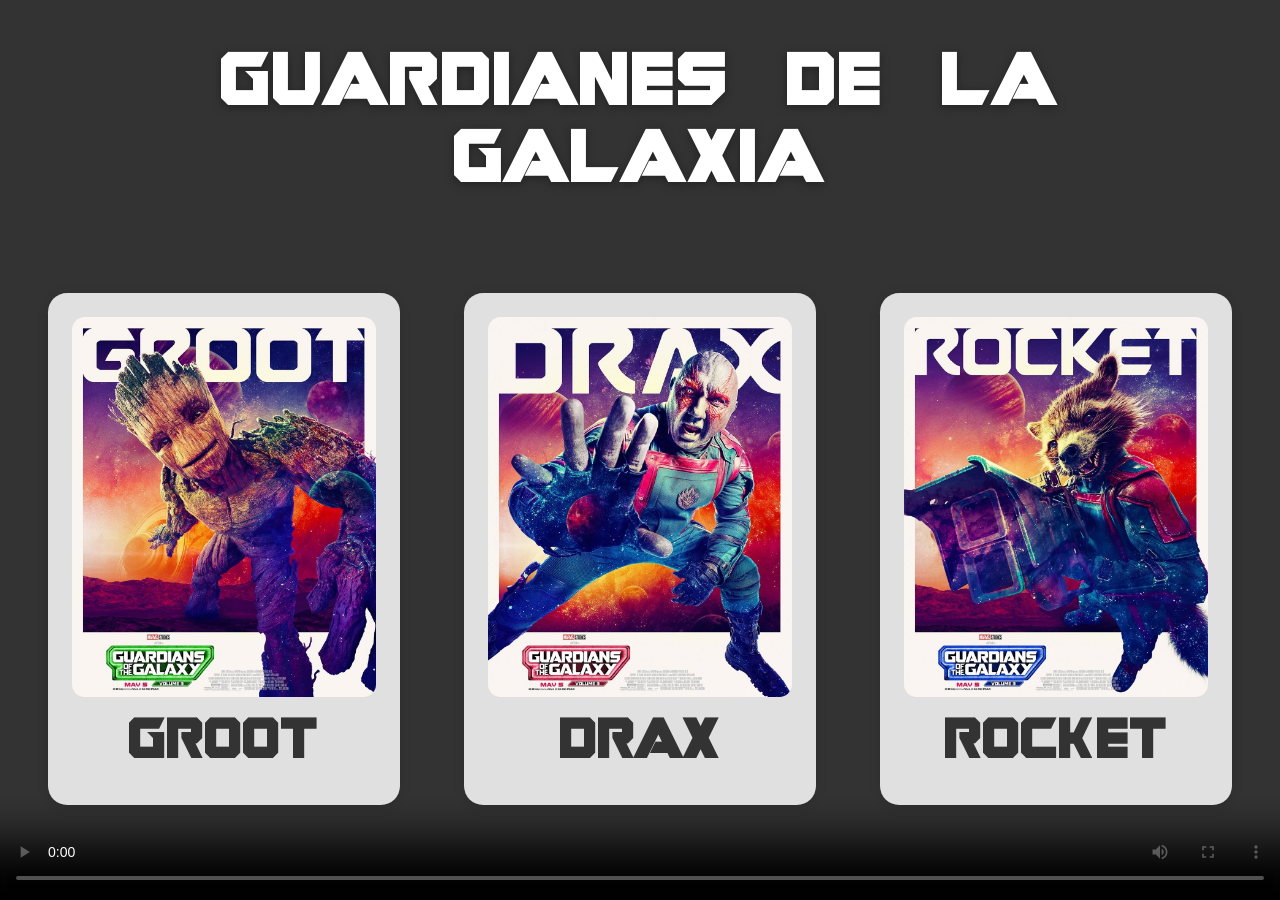
==== proyecto03/index.html @ 80d16e3f "Tarejetas guardianes de la galaxia" ====
<!DOCTYPE html>
<html lang="en">
<head>
  <meta charset="UTF-8">
  <meta name="viewport" content="width=device-width, initial-scale=1.0">
  <link rel="stylesheet" href="/proyecto03/css/reset.css">
  <link rel="stylesheet" href="/proyecto03/css/index.css">
  <title>Guardianes de la Galaxia</title>
</head>
<body>
  <main class="layout">
    <h1 class="layout__h1">Guardianes de La Galaxia</h1>
    <!-- <img src="/proyecto03/img/poster2.jpg" alt=""> -->
    <video src="/proyecto03/video/Redbone - Come and Get Your Love (Official Music Video) - RedboneVEVO (1080p, h264).mp4"
      autoplay loop playsinline controls></video>
    <!-- ------------ Groot ------------ -->
    <article class="layout__article layout__article--groot">
      <img src="/proyecto03/img/groot.jpeg" alt="" class="article__img">
      <div class="article__overlay">
        <h1 class="article__title">Groot</h1>
        <p class="article__description">Nuestro árbol favorito del universo. Puede que solo diga “Yo soy Groot”, pero cada vez que lo hace los fans sabemos que
        encierra todo un mundo de sentimientos. Desde Baby Groot bailando hasta el Groot gigante que arrasa en batalla, es puro
        corazón y epicidad.</p>        
      </div>
    </article>
    <!-- ------------ Drax ------------ -->
    <article class="layout__article layout__article--drax">
      <img src="/proyecto03/img/drax.jpeg" alt="" class="article__img">
      <div class="article__overlay">
        <h1 class="article__title">Drax</h1>
        <p class="article__description">El tanque del equipo. Literal hasta lo absurdo, pero justamente eso lo hace inolvidable. Es el que se lanza de cabeza
        contra los enemigos sin pensarlo dos veces, y al mismo tiempo nos regala los momentos más graciosos con su seriedad
        extrema. Una mezcla de fuerza bruta y comedia involuntaria que solo los fans de Drax entendemos.</p>        
      </div>
    </article>
    <!-- ------------ Rocket ------------ -->
    <article class="layout__article layout__article--rocket">
      <img src="/proyecto03/img/rocket.jpeg" alt="" class="article__img">
      <div class="article__overlay">
        <h1 class="article__title">Rocket</h1>
        <p class="article__description">El mapache más basado de toda la galaxia. Genio en armas, sarcasmo y explosivos, siempre está listo para una pelea o una
        respuesta afilada. Bajo su caparazón de rabia y ironía, Rocket es un personaje con un pasado duro y un corazón enorme,
        que se ha ganado un lugar eterno en el fandom.</p>        
      </div>
    </article>

  </main>
</body>
</html>
---- proyecto03/css/index.css ----
html, body {  
  margin: 0; /* Elimina el margen por defecto del navegador */
  padding: 0; /* Elimina el padding por defecto del navegador */
  overflow-x: hidden; /* Oculta la barra de scroll horizontal */
  box-sizing: border-box; /* Usa el modelo de caja border-box para todo */
}

.layout__h1 {
  grid-column: 1 / -1; /* El título ocupa todo el ancho del grid */
  font-family: 'Guardians', 'Poppins', sans-serif; /* Fuente personalizada y de respaldo */
  font-size: 3.2rem; /* Tamaño grande para el título */
  color: #fff; /* Color blanco para el texto */
  text-align: center; /* Centra el texto */
  margin-top: -50px; /* Sube el título hacia arriba */
  letter-spacing: 2px; /* Espaciado entre letras */
  text-shadow: 0 2px 8px #222; /* Sombra para mejor visibilidad */
  position: relative; /* Permite usar z-index */
  z-index: 2; /* El título queda por encima del fondo */
}

.article__title{
  font-family: 'Guardians', sans-serif; /* Fuente personalizada para títulos de tarjetas */
  font-size: 2.4rem; /* Tamaño del título de la tarjeta */
  color: #333; /* Color oscuro para el título */
  margin-top: 1rem; /* Espacio arriba del título */
  margin-bottom: 0.5rem; /* Espacio debajo del título */
  z-index: 2; /* Por encima de la imagen */
  position: relative; /* Permite usar z-index */
}

.article__img {
  max-width: 100%; /* La imagen no excede el ancho de la tarjeta */
  max-height: 25rem; /* Altura máxima de la imagen */
  object-fit: cover; /* La imagen cubre el espacio sin deformarse */
  border-radius: 0.8rem; /* Bordes redondeados */
  transition: filter 0.4s; /* Transición suave para el filtro al hacer hover */
}

.article__description {
  opacity: 0; /* Oculta la descripción por defecto */
  transition: opacity 0.4s; /* Transición suave de opacidad */
  position: absolute; /* Posiciona la descripción sobre la tarjeta */
  top: 0; left: 0; /* Ocupa toda la tarjeta */
  width: 100%; /* Ancho completo */
  height: 100%; /* Alto completo */
  background: rgba(255,255,255,0.85); /* Fondo blanco semitransparente */
  color: #222; /* Texto oscuro */
  display: flex; /* Usa flexbox para centrar el texto */
  align-items: center; /* Centra verticalmente */
  justify-content: center; /* Centra horizontalmente */
  padding: 2rem; /* Espaciado interno */
  text-align: center; /* Centra el texto */
  border-radius: 1.2rem; /* Bordes redondeados */
  font-size: 1.5rem; /* Tamaño del texto */
  pointer-events: none; /* No permite interacción cuando está oculto */
  z-index: 3; /* Por encima de la imagen */
}

.layout__article:hover .article__description {
  opacity: 1; /* Muestra la descripción al hacer hover */
  pointer-events: auto; /* Permite interacción cuando está visible */
}

.layout__article:hover .article__img {
  filter: blur(0.1px) brightness(0.99); /* Aplica un leve difuminado y oscurecimiento a la imagen al hacer hover */
}

@font-face {
  font-family: 'Guardians'; /* Nombre de la fuente personalizada */
  src: url('/proyecto03/fonts/Guardians.ttf') format('truetype'); /* Ruta de la fuente */
  font-weight: normal; /* Peso normal */
  font-style: normal; /* Estilo normal */
}

.layout {
  padding: 1.5rem 2rem 4rem 2rem; /* Espaciado interno (arriba, lados, abajo, lados) */
  position: relative; /* Permite posicionar elementos hijos absolutamente */
  width: 100vw; /* Ocupa todo el ancho de la ventana */
  min-height: 100vh; /* Altura mínima igual a la ventana */
  display: grid; /* Usa grid para organizar las tarjetas */
  grid-template-columns: repeat(3, 1fr); /* 3 columnas iguales */
  gap: 2rem; /* Espacio entre tarjetas */
  justify-items: center; /* Centra las tarjetas horizontalmente */
  align-items: center; /* Centra las tarjetas verticalmente */
  padding: 4rem 2rem; /* Espaciado superior e inferior */
  overflow: hidden; /* Oculta cualquier desbordamiento */
}

.layout > video {
  position: fixed; /* Fija el video al fondo de la pantalla */
  top: 0; left: 0; /* Posición inicial */
  width: 100vw; /* Ancho completo de la ventana */
  height: 100vh; /* Alto completo de la ventana */
  object-fit: cover; /* El video cubre todo el fondo */
  z-index: 0; /* Detrás de todo */
  pointer-events: none; /* El video no bloquea clics */
}

.layout__article {
  width: 22rem; /* Ancho fijo de la tarjeta */
  height: 32rem; /* Alto fijo de la tarjeta */
  position: relative; /* Permite posicionar elementos hijos absolutamente */
  z-index: 1; /* Por encima del video */
  background: rgba(255,255,255,0.85); /* Fondo blanco semitransparente */
  border-radius: 1.2rem; /* Bordes redondeados */
  box-shadow: 0 2px 12px rgba(0,0,0,0.12); /* Sombra */
  overflow: hidden; /* Oculta desbordes */
  display: flex; /* Usa flexbox para organizar el contenido */
  flex-direction: column; /* Apila los elementos verticalmente */
  align-items: center; /* Centra horizontalmente */
  padding: 1.5rem; /* Espaciado interno */
  transition: transform 0.2s; /* Animación al hacer hover */
  box-sizing: border-box; /* Incluye el padding en el tamaño */
}

.layout__article:hover {
  transform: translateY(-8px) scale(1.04); /* Sube y agranda la tarjeta al hacer hover */
}


/* Responsivo: 1 columna en pantallas medianas */
@media (max-width: 900px) {
  .layout {
    grid-template-columns: 1fr; /* Solo una columna */
  }
}

/* Responsivo: Ajusta padding y tamaño en móviles */
@media (max-width: 600px) {
  .layout {
    grid-template-columns: 1fr; /* Una columna */
    padding: 2rem 0.5rem; /* Menos padding en móviles */
  }
  .layout__h1 {
    margin-top: 0; /* O ajusta a un valor que te guste, por ejemplo 1rem */
  }
  .layout__article {
    width: 22rem;      /* Mantiene el tamaño original */
    min-height: 32rem; /* Mantiene la altura original */
    padding: 1.5rem;   /* Espaciado interno */
  }
}
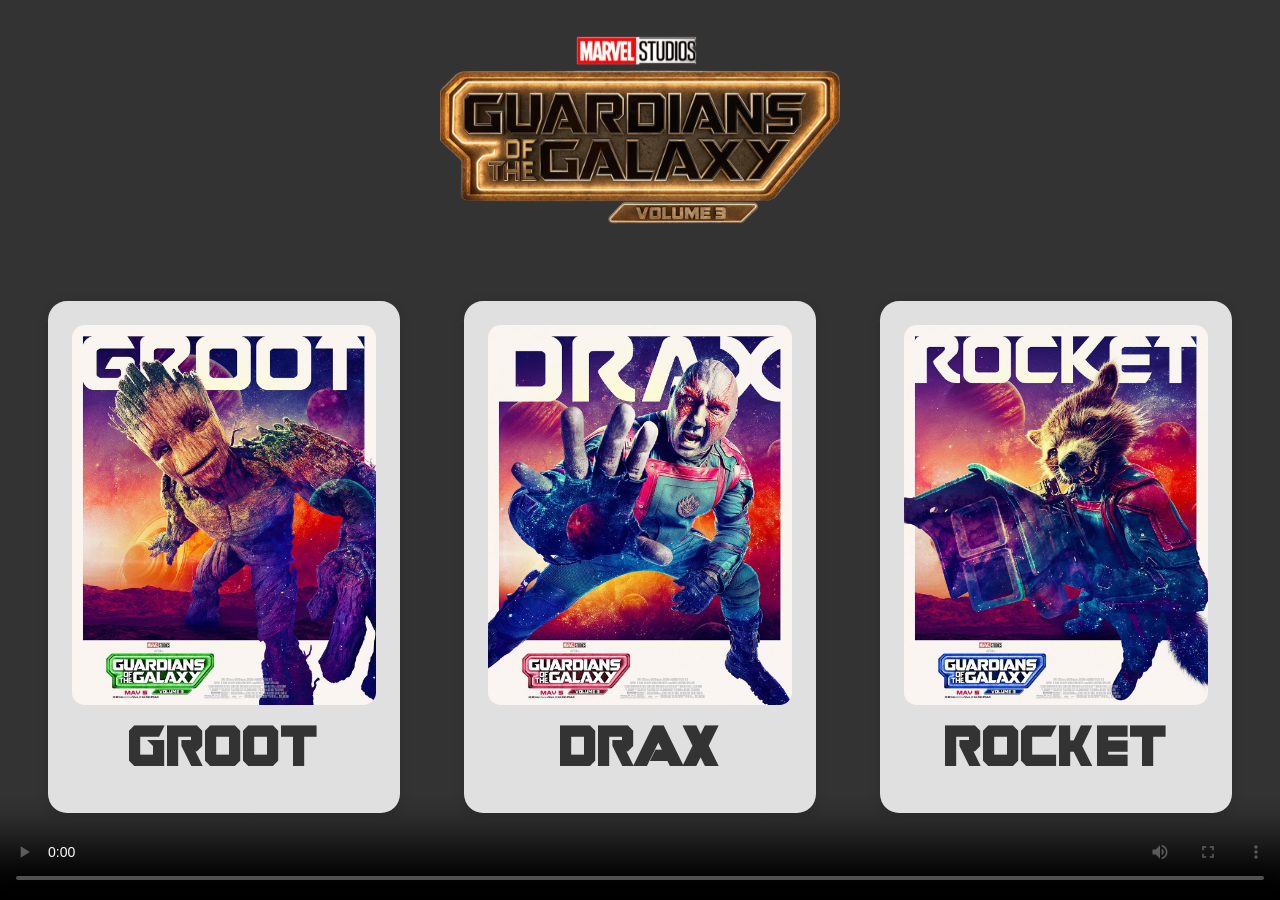
==== commit 83fad0d2: "Ajuste Titulo por imagen oficial" ====
--- a/proyecto03/index.html
+++ b/proyecto03/index.html
@@ -9,7 +9,11 @@
 </head>
 <body>
   <main class="layout">
-    <h1 class="layout__h1">Guardianes de La Galaxia</h1>
+    <!-- ------------------------- Alternativa 1 ------------------------- -->
+    <!-- <h1 class="layout__h1">Guardianes de La Galaxia</h1> Primera alternativa muestra el titulo con el font guardians-->
+    <h1 class="layout__h1"><img src="/proyecto03/img/logo.png" alt="" class="layout__logo"></h1>
+    <!-- ------------------------- Alternativa 1 ------------------------- -->
+    
     <!-- <img src="/proyecto03/img/poster2.jpg" alt=""> -->
     <video src="/proyecto03/video/Redbone - Come and Get Your Love (Official Music Video) - RedboneVEVO (1080p, h264).mp4"
       autoplay loop playsinline controls></video>
--- a/proyecto03/css/index.css
+++ b/proyecto03/css/index.css
@@ -5,18 +5,39 @@
   box-sizing: border-box; /* Usa el modelo de caja border-box para todo */
 }
 
+/*
+<!-- ------------------------- Alternativa 1 ------------------------- -->
+Estilo css para el que h1 sea responsive
 .layout__h1 {
-  grid-column: 1 / -1; /* El título ocupa todo el ancho del grid */
-  font-family: 'Guardians', 'Poppins', sans-serif; /* Fuente personalizada y de respaldo */
-  font-size: 3.2rem; /* Tamaño grande para el título */
-  color: #fff; /* Color blanco para el texto */
-  text-align: center; /* Centra el texto */
-  margin-top: -50px; /* Sube el título hacia arriba */
-  letter-spacing: 2px; /* Espaciado entre letras */
-  text-shadow: 0 2px 8px #222; /* Sombra para mejor visibilidad */
-  position: relative; /* Permite usar z-index */
-  z-index: 2; /* El título queda por encima del fondo */
+  grid-column: 1 / -1; /* El título ocupa todo el ancho del grid 
+  font-family: 'Guardians', 'Poppins', sans-serif; /* Fuente personalizada y de respaldo 
+  font-size: 3.2rem; /* Tamaño grande para el título 
+  color: #fff; /* Color blanco para el texto 
+  text-align: center; /* Centra el texto 
+  margin-top: -50px; /* Sube el título hacia arriba 
+  letter-spacing: 2px; /* Espaciado entre letras 
+  text-shadow: 0 2px 8px #222; /* Sombra para mejor visibilidad 
+  position: relative; /* Permite usar z-index 
+  z-index: 2; /* El título queda por encima del fondo 
+} 
+  <!-- ------------------------- Alternativa 1 ------------------------- -->
+  */
+
+.layout__h1 {
+  grid-column: 1 / -1;   /* hace que el h1 abarque todo el ancho del grid: desde la 1ª línea hasta la última */
+  text-align: center;     /* centra el contenido inline dentro del h1 (el logo) */
+  margin-top: -50px;      /* margen superior negativo: empuja el h1 hacia arriba 50px */
+  position: relative;     /* crea un nuevo contexto de posicionamiento; permite usar z-index y posicionar hijos absolutos si hiciera falta */
+  z-index: 2;             /* coloca el h1 por encima de elementos con menor z-index (útil si hay video/fondo) */
 }
+
+.layout__h1 img.layout__logo {
+  max-width: 400px;  /* límite máximo del ancho del logo (cambiá este valor para hacerlo más grande/chico) */
+  width: 100%;       /* el logo ocupa el 100% del ancho disponible del contenedor, pero nunca supera el max-width */
+  height: auto;      /* mantiene la proporción original del logo al cambiar el ancho */
+}
+
+
 
 .article__title{
   font-family: 'Guardians', sans-serif; /* Fuente personalizada para títulos de tarjetas */
